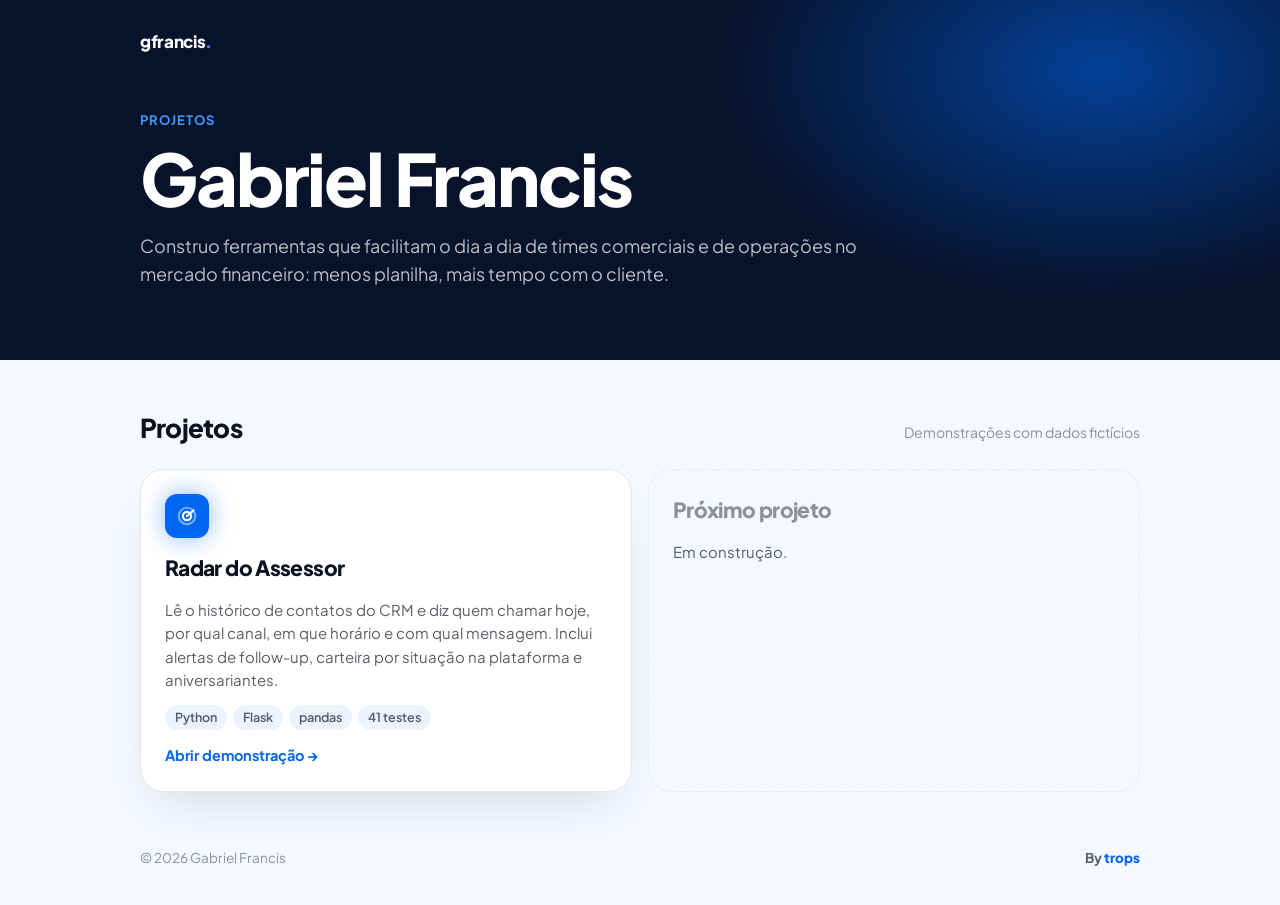
==== index.html @ b4a7420e "Publica página inicial e Radar do Assessor Co-Authored-By: Claude Opus 5.5 <noreply@anthropic.com> C" ====
<!doctype html>
<html lang="pt-BR">
<head>
<meta charset="utf-8">
<meta name="viewport" content="width=device-width, initial-scale=1, viewport-fit=cover">
<title>Gabriel Francis</title>
<meta name="description" content="Gabriel Francis: ferramentas para times comerciais e de operações no mercado financeiro.">
<link rel="preconnect" href="https://fonts.googleapis.com">
<link rel="preconnect" href="https://fonts.gstatic.com" crossorigin>
<link rel="stylesheet" href="https://fonts.googleapis.com/css2?family=Plus+Jakarta+Sans:wght@400;500;600;700;800&display=swap">
<style>
/* Layout: abertura escura com o nome, depois a grade de projetos em cartões brancos. */
:root {
  --bg: #F5F8FF;
  --surface: #FFFFFF;
  --ink: #0B1220;
  --ink-2: rgba(11, 18, 32, 0.68);
  --ink-3: rgba(11, 18, 32, 0.45);
  --line: #E5E7EB;
  --blue: #0066F0;
  --blue-soft: #3B9BFF;
  --blue-wash: rgba(0, 102, 240, 0.08);
  --hero: #07122B;
  --shadow: 0 24px 48px -24px rgba(11, 18, 32, 0.18);
  --font: "Plus Jakarta Sans", system-ui, -apple-system, "Segoe UI", sans-serif;
}
@media (prefers-color-scheme: dark) {
  :root { --bg: #070D1C; --surface: #0E1730; --ink: #EAF0FF; --ink-2: rgba(234,240,255,0.7);
    --ink-3: rgba(234,240,255,0.45); --line: rgba(255,255,255,0.09); --blue: #3B8BFF; --blue-soft: #6CB4FF;
    --blue-wash: rgba(59,139,255,0.14); --hero: #0A1A3F; --shadow: 0 24px 48px -24px rgba(0,0,0,0.6); color-scheme: dark; }
}
* { box-sizing: border-box; }
body { margin: 0; background: var(--bg); color: var(--ink); font: 16px/1.55 var(--font); -webkit-font-smoothing: antialiased; }
.wrap { max-width: 1040px; margin: 0 auto; padding-left: max(20px, env(safe-area-inset-left, 0px)); padding-right: max(20px, env(safe-area-inset-right, 0px)); }
h1, h2, h3 { margin: 0; letter-spacing: -0.03em; text-wrap: balance; }
a { color: inherit; }
:focus-visible { outline: 2px solid var(--blue-soft); outline-offset: 3px; }

.hero { background: var(--hero); color: #FFFFFF; position: relative; overflow: hidden; }
.hero::after { content: ""; position: absolute; width: 760px; height: 460px; right: -200px; top: -160px; background: radial-gradient(closest-side, rgba(0,102,240,0.55), transparent); pointer-events: none; }
.hero .wrap { position: relative; z-index: 1; padding-block: 28px 72px; display: grid; gap: 56px; }
.topo { display: flex; justify-content: space-between; align-items: center; gap: 16px; }
.marca { font-weight: 800; letter-spacing: -0.02em; font-size: 17px; text-decoration: none; }
.marca span { color: var(--blue-soft); }
.eyebrow { font-size: 13px; font-weight: 700; letter-spacing: 0.08em; text-transform: uppercase; color: var(--blue-soft); }
.hero h1 { font-size: clamp(40px, 7vw, 72px); font-weight: 800; line-height: 1; margin-top: 12px; }
.hero p { margin: 18px 0 0; max-width: 56ch; color: rgba(255,255,255,0.72); font-size: 18px; }

main .wrap { padding-block: 48px 56px; display: grid; gap: 20px; }
.secao-tit { display: flex; justify-content: space-between; align-items: baseline; gap: 12px; flex-wrap: wrap; }
.secao-tit h2 { font-size: 26px; font-weight: 800; }
.secao-tit span { color: var(--ink-3); font-size: 14px; }
.projetos { display: grid; grid-template-columns: repeat(auto-fit, minmax(min(100%, 300px), 1fr)); gap: 16px; }
.projeto { background: var(--surface); border: 1px solid var(--line); border-radius: 24px; padding: 24px; box-shadow: var(--shadow); display: grid; gap: 14px; align-content: start; text-decoration: none; transition: border-color .15s, transform .15s; }
a.projeto:hover { border-color: var(--blue); transform: translateY(-2px); }
.icone { width: 44px; height: 44px; border-radius: 12px; background: var(--blue); display: grid; place-items: center; box-shadow: 0 0 24px rgba(0,102,240,0.45); }
.projeto h3 { font-size: 21px; font-weight: 800; }
.projeto p { margin: 0; color: var(--ink-2); font-size: 15px; }
.tags { display: flex; flex-wrap: wrap; gap: 6px; }
.tag { font-size: 12.5px; font-weight: 600; padding: 3px 10px; border-radius: 999px; background: var(--blue-wash); color: var(--ink-2); }
.abrir { font-weight: 700; color: var(--blue); font-size: 14.5px; }
.projeto.breve { box-shadow: none; background: transparent; border-style: dashed; }
.projeto.breve h3 { color: var(--ink-3); }

footer .wrap { padding-block: 0 36px; display: flex; justify-content: space-between; gap: 12px; flex-wrap: wrap; font-size: 13.5px; color: var(--ink-3); }
.bytrops { font-weight: 700; color: var(--ink-2); }
.bytrops b { color: var(--blue); font-weight: 800; }
@media (prefers-reduced-motion: reduce) { * { transition: none !important; } }
</style>
</head>
<body>
<header class="hero">
  <div class="wrap">
    <div class="topo">
      <a class="marca" href="/">gfrancis<span>.</span></a>
    </div>
    <div>
      <div class="eyebrow">Projetos</div>
      <h1>Gabriel Francis</h1>
      <p>Construo ferramentas que facilitam o dia a dia de times comerciais e de operações no mercado financeiro: menos planilha, mais tempo com o cliente.</p>
    </div>
  </div>
</header>

<main>
  <div class="wrap">
    <div class="secao-tit">
      <h2>Projetos</h2>
      <span>Demonstrações com dados fictícios</span>
    </div>
    <div class="projetos">
      <a class="projeto" href="/radar/">
        <span class="icone" aria-hidden="true">
          <svg width="22" height="22" viewBox="0 0 24 24" fill="none" stroke="#FFFFFF" stroke-width="2.4" stroke-linecap="round"><circle cx="12" cy="12" r="9" opacity=".45"/><circle cx="12" cy="12" r="4.5"/><path d="M12 12 19 6"/></svg>
        </span>
        <h3>Radar do Assessor</h3>
        <p>Lê o histórico de contatos do CRM e diz quem chamar hoje, por qual canal, em que horário e com qual mensagem. Inclui alertas de follow-up, carteira por situação na plataforma e aniversariantes.</p>
        <div class="tags"><span class="tag">Python</span><span class="tag">Flask</span><span class="tag">pandas</span><span class="tag">41 testes</span></div>
        <span class="abrir">Abrir demonstração →</span>
      </a>
      <div class="projeto breve">
        <h3>Próximo projeto</h3>
        <p>Em construção.</p>
      </div>
    </div>
  </div>
</main>

<footer>
  <div class="wrap">
    <span>© <span id="ano">2026</span> Gabriel Francis</span>
    <span class="bytrops">By <b>trops</b></span>
  </div>
</footer>
<script>document.getElementById("ano").textContent = new Date().getFullYear();</script>
</body>
</html>
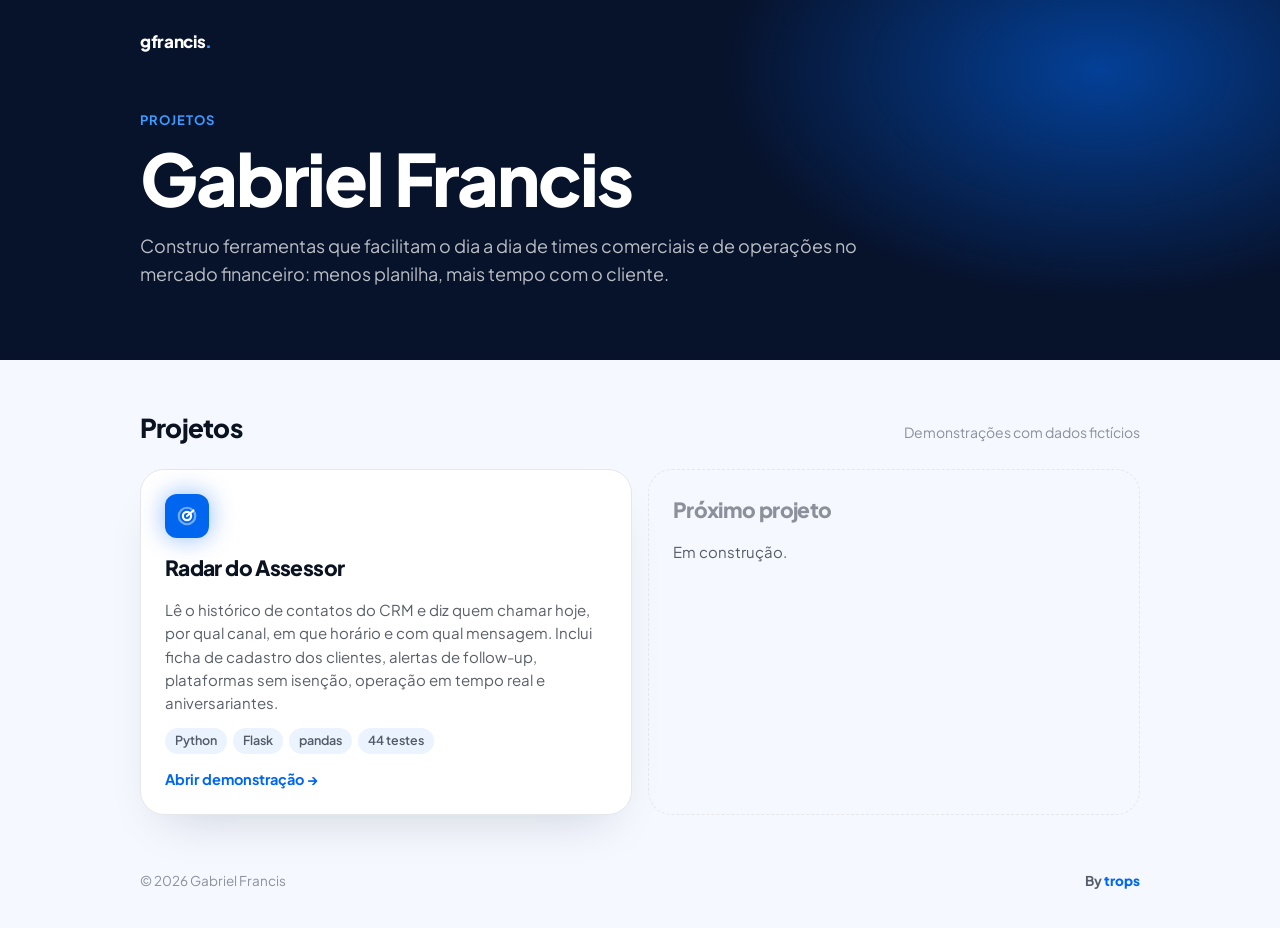
==== commit 3bac543c: "Radar: ficha de cadastro, plataformas sem isenção e operação em tempo real (beta) Co-Authored-By: Cl" ====
--- a/index.html
+++ b/index.html
@@ -94,8 +94,8 @@
           <svg width="22" height="22" viewBox="0 0 24 24" fill="none" stroke="#FFFFFF" stroke-width="2.4" stroke-linecap="round"><circle cx="12" cy="12" r="9" opacity=".45"/><circle cx="12" cy="12" r="4.5"/><path d="M12 12 19 6"/></svg>
         </span>
         <h3>Radar do Assessor</h3>
-        <p>Lê o histórico de contatos do CRM e diz quem chamar hoje, por qual canal, em que horário e com qual mensagem. Inclui alertas de follow-up, carteira por situação na plataforma e aniversariantes.</p>
-        <div class="tags"><span class="tag">Python</span><span class="tag">Flask</span><span class="tag">pandas</span><span class="tag">41 testes</span></div>
+        <p>Lê o histórico de contatos do CRM e diz quem chamar hoje, por qual canal, em que horário e com qual mensagem. Inclui ficha de cadastro dos clientes, alertas de follow-up, plataformas sem isenção, operação em tempo real e aniversariantes.</p>
+        <div class="tags"><span class="tag">Python</span><span class="tag">Flask</span><span class="tag">pandas</span><span class="tag">44 testes</span></div>
         <span class="abrir">Abrir demonstração →</span>
       </a>
       <div class="projeto breve">
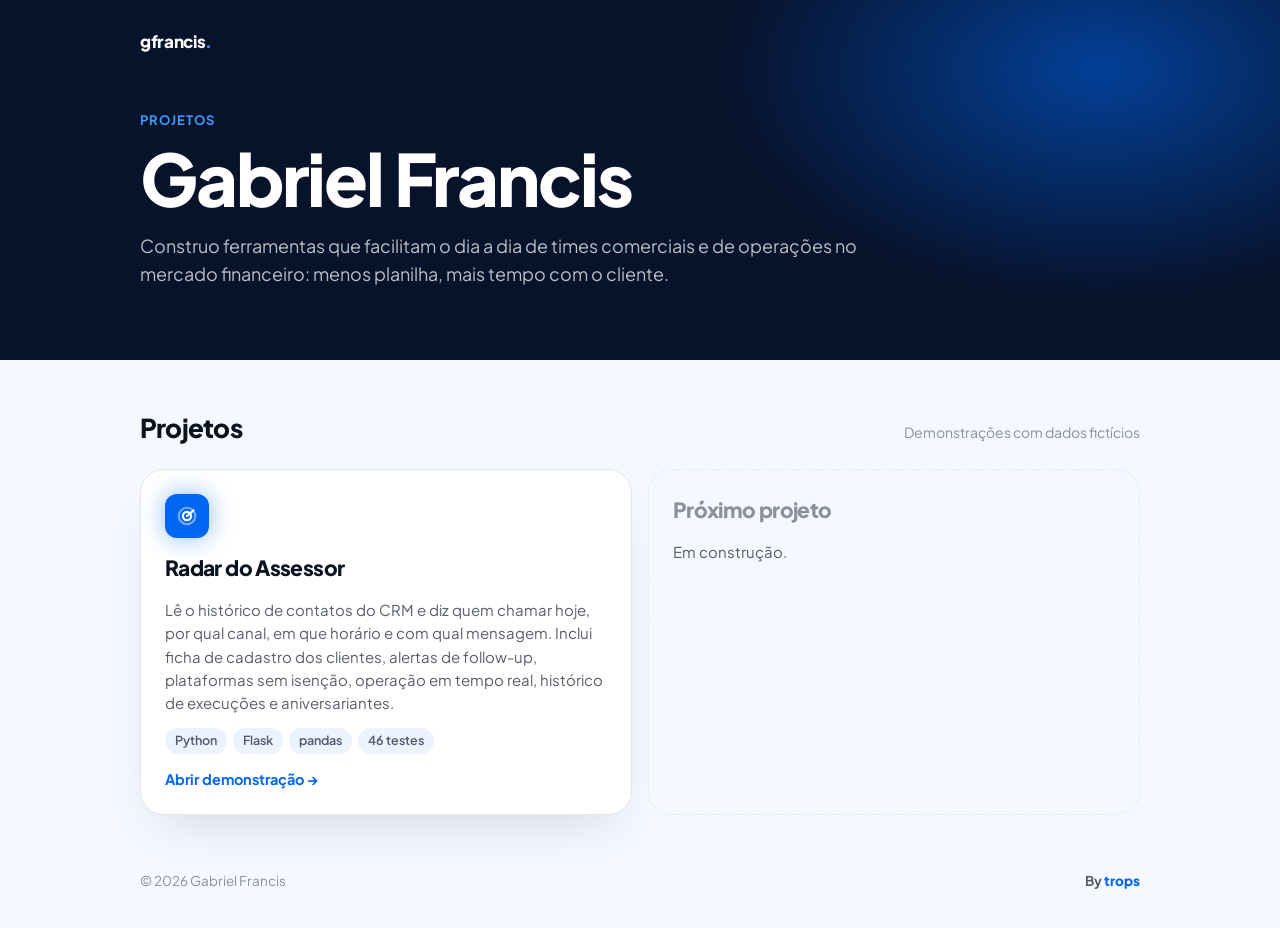
==== commit c7644bd5: "Radar: ordens no formato WINZ26/WDOX26 e tela de execuções com filtros de período Co-Authored-By: Cl" ====
--- a/index.html
+++ b/index.html
@@ -94,8 +94,8 @@
           <svg width="22" height="22" viewBox="0 0 24 24" fill="none" stroke="#FFFFFF" stroke-width="2.4" stroke-linecap="round"><circle cx="12" cy="12" r="9" opacity=".45"/><circle cx="12" cy="12" r="4.5"/><path d="M12 12 19 6"/></svg>
         </span>
         <h3>Radar do Assessor</h3>
-        <p>Lê o histórico de contatos do CRM e diz quem chamar hoje, por qual canal, em que horário e com qual mensagem. Inclui ficha de cadastro dos clientes, alertas de follow-up, plataformas sem isenção, operação em tempo real e aniversariantes.</p>
-        <div class="tags"><span class="tag">Python</span><span class="tag">Flask</span><span class="tag">pandas</span><span class="tag">44 testes</span></div>
+        <p>Lê o histórico de contatos do CRM e diz quem chamar hoje, por qual canal, em que horário e com qual mensagem. Inclui ficha de cadastro dos clientes, alertas de follow-up, plataformas sem isenção, operação em tempo real, histórico de execuções e aniversariantes.</p>
+        <div class="tags"><span class="tag">Python</span><span class="tag">Flask</span><span class="tag">pandas</span><span class="tag">46 testes</span></div>
         <span class="abrir">Abrir demonstração →</span>
       </a>
       <div class="projeto breve">
